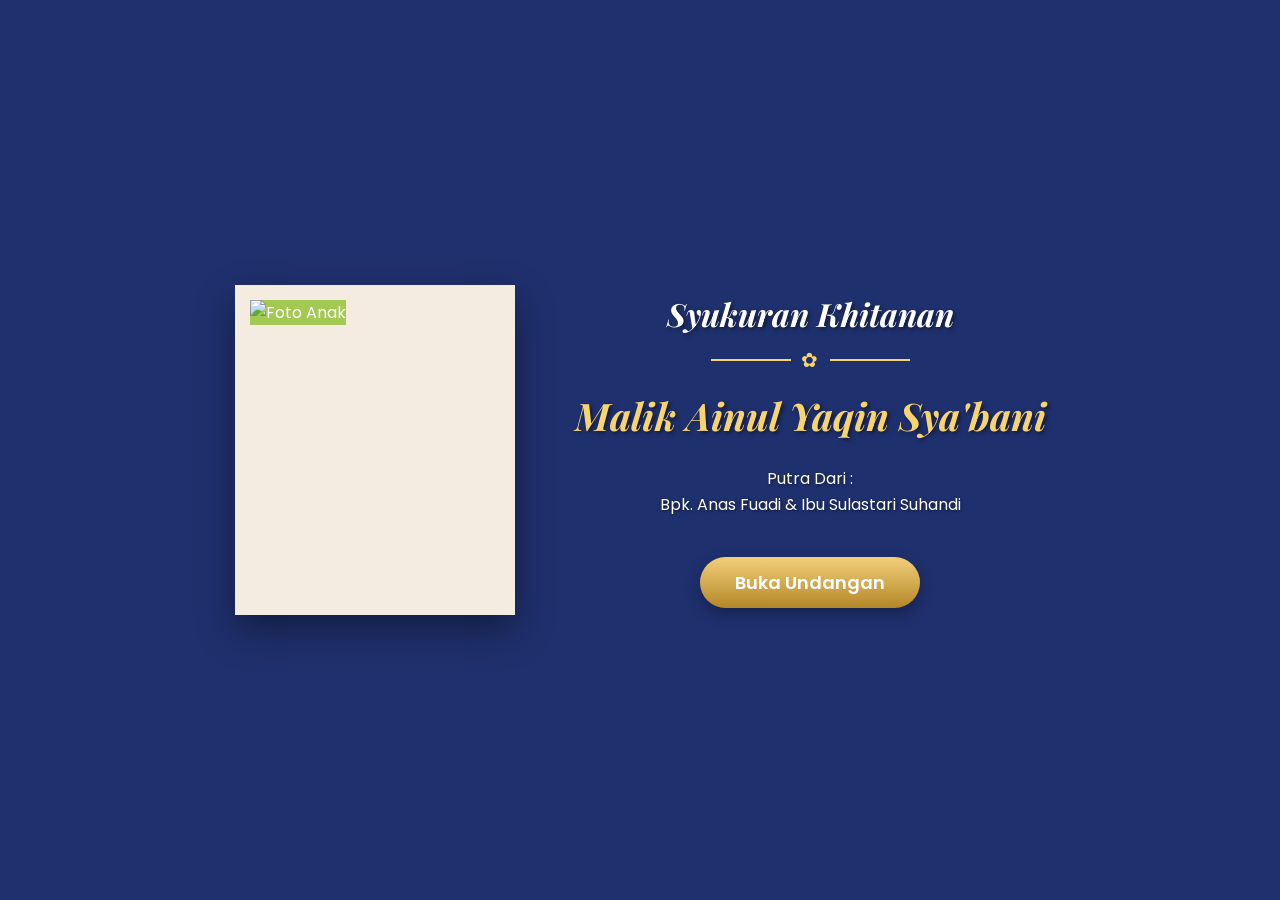
==== index.html @ a80e9517 "Rename index.php to index.html" ====
<!DOCTYPE html>
<html lang="id">
<head>
    <meta charset="UTF-8">
    <meta name="viewport" content="width=device-width, initial-scale=1.0">
    <title>Undangan Khitanan</title>
    
    <link href="https://fonts.googleapis.com/css2?family=Playfair+Display:ital,wght@1,700&family=Poppins:wght@400;600&display=swap" rel="stylesheet">
    
    <link rel="stylesheet" href="style.css">
</head>
<body>

    <div class="container">
        <div class="photo-wrapper">
            <div class="polaroid">
                <img src="media/anak.png" alt="Foto Anak">
            </div>
        </div>
        
        <div class="content-wrapper">
            <h2 class="title">Syukuran Khitanan</h2>
            
            <div class="separator">✿</div>
            
            <h1 class="name">Malik Ainul Yaqin Sya'bani</h1>
            
            <p class="parents">
                Putra Dari :<br>
                Bpk. Anas Fuadi & Ibu Sulastari Suhandi
            </p>
            
            <a href="undangan.php" class="btn-buka">Buka Undangan</a>
        </div>
    </div>

</body>
</html>
---- style.css ----
/* --- style.css --- */

* {
    margin: 0;
    padding: 0;
    box-sizing: border-box;
}

body {
    /* Hapus garis miring di depan 'media' */
    background-image: url('media/bg.png'); 
    background-color: #1f306e; 
    background-size: cover;
    background-position: center;
    background-repeat: no-repeat;
    background-attachment: fixed;
    
    font-family: 'Poppins', sans-serif;
    color: white;
    display: flex;
    justify-content: center;
    align-items: center;
    min-height: 100vh;
}

/* Container utama untuk membagi 2 kolom (kiri foto, kanan teks) */
.container {
    display: flex;
    flex-direction: row;
    align-items: center;
    justify-content: center;
    gap: 60px; /* Jarak antara foto dan teks */
    max-width: 1000px;
    width: 90%;
    z-index: 1; /* Memastikan konten berada di atas background */
}

/* --- Kolom Kiri: Polaroid --- */
.photo-wrapper {
    flex-shrink: 0;
}

.polaroid {
    background: #f4ece1; /* Warna putih gading seperti di gambar */
    padding: 15px 15px 60px 15px; /* Padding bawah lebih besar */
    box-shadow: 0 15px 35px rgba(0,0,0,0.4); /* Efek bayangan */
    width: 280px;
    height: 330px;
}

.polaroid img {
    width: 100%;
    height: 100%;
    object-fit: cover;
    background-color: #a4c952;
}

/* --- Kolom Kanan: Teks & Tombol --- */
.content-wrapper {
    text-align: center;
}

.title {
    font-family: 'Playfair Display', serif;
    font-size: 32px;
    font-weight: 700;
    font-style: italic;
    color: #ffffff;
    text-shadow: 2px 2px 4px rgba(0,0,0,0.5);
    margin-bottom: 10px;
}

/* Pemisah Emas */
.separator {
    color: #f7d470;
    font-size: 20px;
    margin: 5px 0 15px 0;
    letter-spacing: 2px;
    display: flex;
    align-items: center;
    justify-content: center;
    gap: 10px;
}
.separator::before, .separator::after {
    content: "";
    height: 2px;
    width: 80px;
    background-color: #f7d470;
}

.name {
    font-family: 'Playfair Display', serif;
    font-size: 38px;
    font-weight: 700;
    font-style: italic;
    color: #f7d470; /* Warna Emas */
    text-shadow: 2px 2px 4px rgba(0,0,0,0.5);
    margin-bottom: 25px;
}

.parents {
    font-size: 16px;
    line-height: 1.6;
    margin-bottom: 40px;
    text-shadow: 1px 1px 3px rgba(0,0,0,0.5);
}

/* Tombol */
.btn-buka {
    display: inline-block;
    background: linear-gradient(to bottom, #f3cf7a, #b38728); /* Gradien dari atas ke bawah */
    border: none;
    padding: 12px 35px;
    border-radius: 30px;
    color: #ffffff;
    font-family: 'Poppins', sans-serif;
    font-size: 18px;
    font-weight: 600;
    text-decoration: none;
    box-shadow: 0 6px 15px rgba(0,0,0,0.3);
    transition: all 0.3s ease;
}

.btn-buka:hover {
    transform: translateY(-3px);
    box-shadow: 0 8px 20px rgba(0,0,0,0.4);
}

/* --- Responsivitas untuk Layar HP --- */
@media (max-width: 800px) {
    .container {
        flex-direction: column;
        gap: 30px;
        margin-top: 40px;
        margin-bottom: 40px;
    }
    .title { font-size: 26px; }
    .name { font-size: 30px; }
    .separator::before, .separator::after { width: 40px; }
}
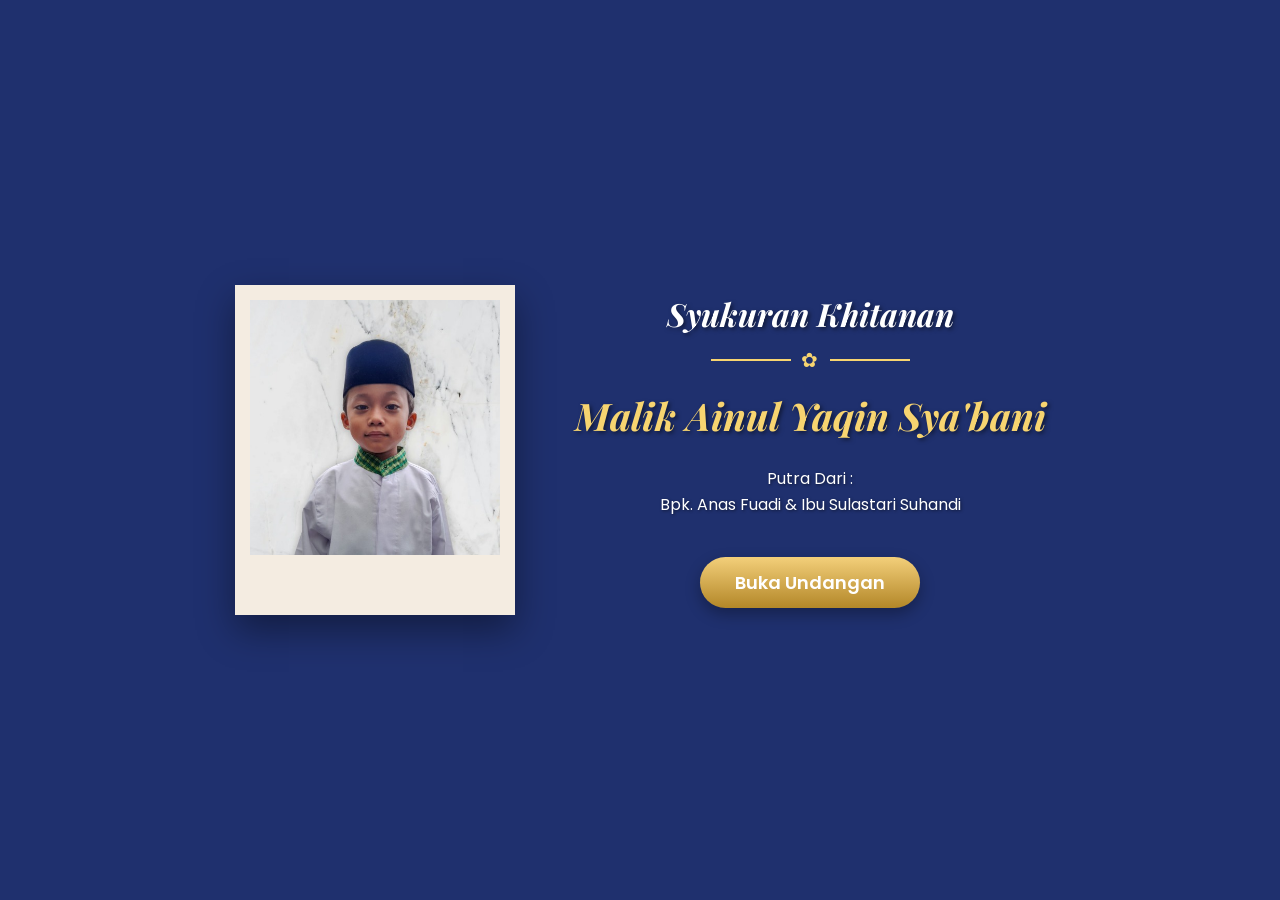
==== commit c21b386d: "Update index.html" ====
--- a/index.html
+++ b/index.html
@@ -14,7 +14,7 @@
     <div class="container">
         <div class="photo-wrapper">
             <div class="polaroid">
-                <img src="media/anak.png" alt="Foto Anak">
+                <img src="anak.png" alt="Foto Anak">
             </div>
         </div>
         
